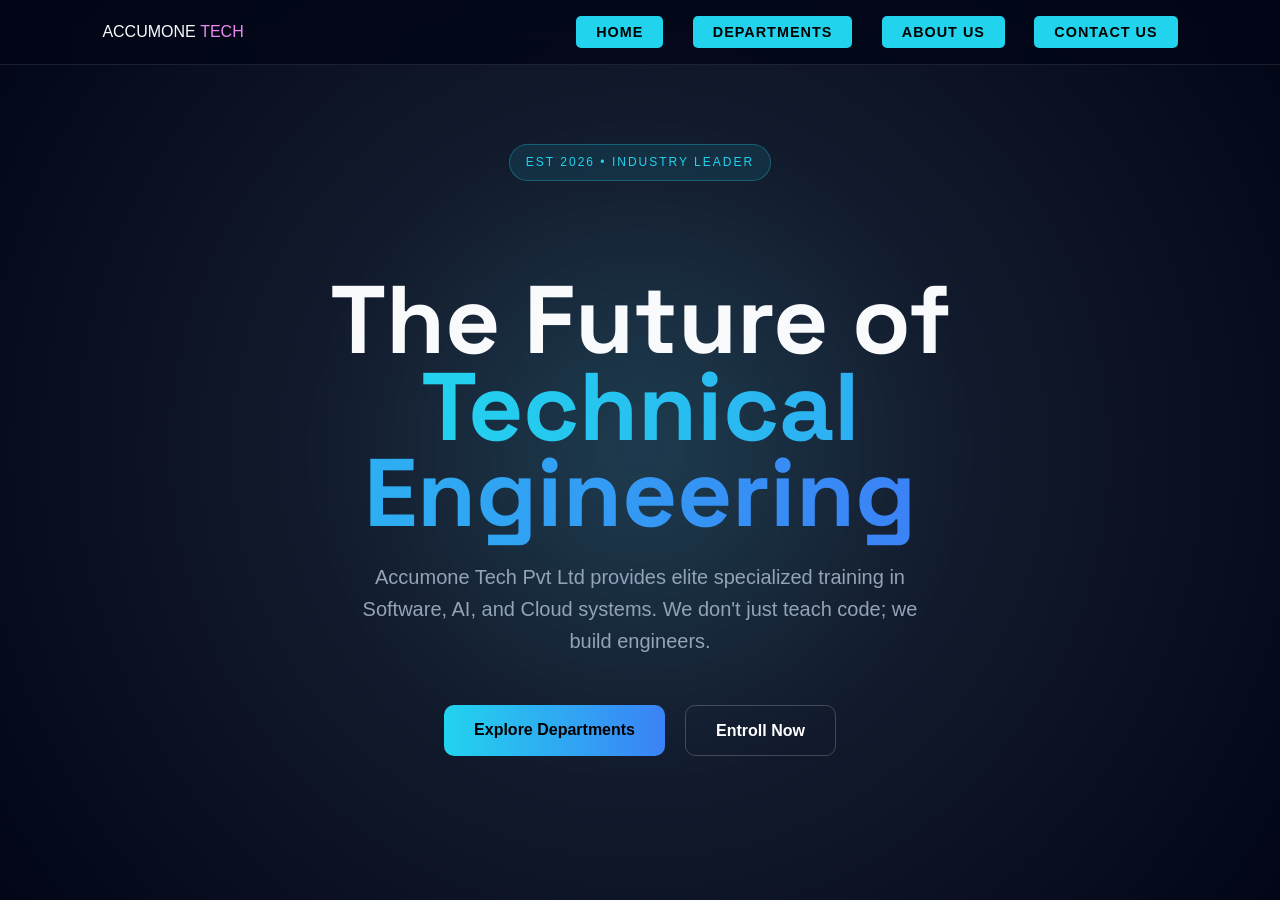
==== Acummone/index.html @ 0923a5bb "Add files via upload" ====
<!DOCTYPE html>
<html lang="en">
<head>
    <meta charset="UTF-8">
    <meta name="viewport" content="width=device-width, initial-scale=1.0">
    <title>Accumone Tech | Engineering the Future</title>
    <link rel="stylesheet" href="Style.css">
    <link href="https://fonts.googleapis.com/css2?family=Space+Grotesk:wght@300;500;700&display=swap" rel="stylesheet">
</head>
<body class="home-page">
    <nav>
        <div class="logo">ACCUMONE <span style="font-weight: 300; color: #ea89ef;">TECH</span></div>
        <div class="nav-links">
            <a href="index.html"class="contact-nav">Home</a>
            <a href="Dept.html"class="contact-nav">Departments</a>
            <a href="About.html"class="contact-nav">About Us</a>
            <a href="Contact.html" class="contact-nav">Contact Us</a>
        </div>
    </nav>

    <!-- Main Hero Section -->
    <main class="hero">
        <div class="hero-content">
            <div class="badge">EST 2026 • INDUSTRY LEADER</div>
            <h1>The Future of <br><span class="gradient-text">Technical Engineering</span></h1>
            <p>Accumone Tech Pvt Ltd provides elite specialized training in Software, AI, and Cloud systems. We don't just teach code; we build engineers.</p>
            
            <div class="hero-btns">
                <a href="Dept.html" class="btn">Explore Departments</a>
                <a href="Entrol.html" class="btn-outline">Entroll Now</a>

            </div>
        </div>

        <!-- Decorative Tech Element -->
        <div class="hero-visual">
            <div class="glow-sphere"></div>
        </div>
    </main>

    <script src="Script.js"></script>
</body>
</html>
---- Acummone/Style.css ----
/* Core Variables */
:root {
    --bg-dark: #020617;
    --card-bg: rgba(15, 23, 42, 0.7);
    --cyan-glow: #22d3ee;
    --blue-glow: #3b82f6;
    --text-main: #f8fafc;
    --text-dim: #94a3b8;
}

body {
    background-color: var(--bg-dark);
    color: var(--text-main);
    font-family: 'Inter', sans-serif;
    margin: 0;
    line-height: 1.6;
    overflow-x: hidden;
}

/* Background Animation */
body::before {
    content: "";
    position: fixed;
    top: 0; left: 0; width: 100%; height: 100%;
    background: radial-gradient(circle at 50% 50%, #1e293b 0%, #020617 100%);
    z-index: -1;
}

/* Navigation */
nav {
    position: fixed;
    top: 0; width: 100%;
    background: rgba(2, 6, 23, 0.8);
    backdrop-filter: blur(12px);
    border-bottom: 1px solid rgba(255,255,255,0.1);
    display: flex;
    justify-content: space-between;
    padding: 1.2rem 8%;
    box-sizing: border-box;
    z-index: 1000;
}

nav a {
    color: var(--text-main);
    text-decoration: none;
    margin-left: 25px;
    font-weight: 600;
    font-size: 0.9rem;
    transition: 0.3s;
    text-transform: uppercase;
    letter-spacing: 1px;
}

nav a:hover { color: var(--cyan-glow); }

/* The "Glow" Cards */
.container { 
    max-width: 1200px; 
    margin: 100px auto; 
    padding: 2rem; 
}

.dept-grid {
    display: grid;
    grid-template-columns: repeat(auto-fit, minmax(300px, 1fr));
    gap: 25px;
}

.card {
    background: var(--card-bg);
    border: 1px solid rgba(255,255,255,0.1);
    padding: 2.5rem;
    border-radius: 20px;
    transition: all 0.4s cubic-bezier(0.175, 0.885, 0.32, 1.275);
    position: relative;
    overflow: hidden;
}

/* HOVER EFFECT */
.card:hover {
    transform: translateY(-12px);
    border-color: var(--cyan-glow);
    box-shadow: 0 20px 40px rgba(34, 211, 238, 0.15);
}

.card h2 {
    color: var(--cyan-glow);
    font-size: 1.5rem;
    margin-bottom: 10px;
}

.course-tag {
    display: inline-block;
    background: rgba(34, 211, 238, 0.1);
    border: 1px solid rgba(34, 211, 238, 0.2);
    color: var(--cyan-glow);
    padding: 6px 12px;
    border-radius: 8px;
    font-size: 0.8rem;
    margin-top: 10px;
    margin-right: 5px;
}

/* Button */
.btn {
    background: linear-gradient(90deg, var(--cyan-glow), var(--blue-glow));
    color: #000;
    padding: 12px 30px;
    border-radius: 10px;
    font-weight: 800;
    text-decoration: none;
    display: inline-block;
    transition: 0.3s;
}

.btn:hover {
    box-shadow: 0 0 20px var(--cyan-glow);
    transform: scale(1.05);
}

/* Hero Layout - Full Screen */
.hero {
    height: 100vh;
    display: flex;
    align-items: center;
    justify-content: center;
    padding: 0 8%;
    text-align: center;
    position: relative;
    overflow: hidden;
}

.hero-content {
    max-width: 900px;
    z-index: 2;
}

.badge {
    display: inline-block;
    padding: 8px 16px;
    background: rgba(34, 211, 238, 0.1);
    border: 1px solid rgba(34, 211, 238, 0.3);
    color: var(--cyan-glow);
    border-radius: 50px;
    font-size: 0.75rem;
    letter-spacing: 2px;
    margin-bottom: 2rem;
}

.hero h1 {
    font-size: clamp(3rem, 8vw, 6rem); /* Responsive huge text */
    font-family: 'Space Grotesk', sans-serif;
    font-weight: 700;
    line-height: 0.9;
    margin-bottom: 1.5rem;
}

.gradient-text {
    background: linear-gradient(90deg, #22d3ee, #3b82f6);
    -webkit-background-clip: text;
    -webkit-text-fill-color: transparent;
}

.hero p {
    font-size: 1.25rem;
    color: var(--text-dim);
    max-width: 600px;
    margin: 0 auto 3rem;
    line-height: 1.6;
}

/* Button Variations */
.hero-btns {
    display: flex;
    gap: 20px;
    justify-content: center;
}

.btn-outline {
    padding: 12px 30px;
    border: 1px solid rgba(255,255,255,0.2);
    color: #fff;
    text-decoration: none;
    border-radius: 10px;
    font-weight: 600;
    transition: 0.3s;
}

.btn-outline:hover {
    background: rgba(255,255,255,0.05);
    border-color: #fff;
}

/* Background Visual Effects */
.glow-sphere {
    position: absolute;
    top: 50%;
    left: 50%;
    transform: translate(-50%, -50%);
    width: 600px;
    height: 600px;
    background: radial-gradient(circle, rgba(34, 211, 238, 0.15) 0%, transparent 70%);
    z-index: 1;
    filter: blur(80px);
}

.contact-nav {
    background: var(--cyan-glow);
    color: #000 !important;
    padding: 8px 20px;
    border-radius: 5px;
}

/* About Page Specific Styles */
.about-header {
    text-align: center;
    margin-bottom: 4rem;
}

.about-main {
    margin-bottom: 2rem;
    line-height: 1.8;
}

.about-main h2 {
    color: var(--cyan-glow);
    margin-bottom: 20px;
    font-size: 2rem;
}

.grid-2 {
    display: grid;
    grid-template-columns: repeat(auto-fit, minmax(300px, 1fr));
    gap: 20px;
    margin-bottom: 4rem;
}

/* Quick Links Styling */
.footer-simple {
    margin-top: 60px;
    padding-top: 40px;
    border-top: 1px solid rgba(255, 255, 255, 0.1);
    text-align: center;
}

.footer-heading {
    font-family: 'Space Grotesk', sans-serif;
    text-transform: uppercase;
    letter-spacing: 2px;
    color: #fff;
    margin-bottom: 20px;
    font-size: 1rem;
}

.quick-links {
    list-style: none;
    display: flex;
    justify-content: center;
    gap: 30px;
    flex-wrap: wrap;
    padding: 0;
}

.quick-links li a {
    color: var(--text-dim);
    text-decoration: none;
    font-size: 0.9rem;
    transition: all 0.3s ease;
}

.quick-links li a:hover {
    color: var(--cyan-glow);
    text-shadow: 0 0 8px rgba(34, 211, 238, 0.5);
}

/* Ensure mobile responsiveness */
@media (max-width: 768px) {
    .quick-links {
        flex-direction: column;
        gap: 15px;
    }
}

/* Responsive Navigation Fix */
@media (max-width: 768px) {
    nav {
        flex-direction: column; /* Stack Logo and Links vertically */
        padding: 1rem;
        height: auto;
        text-align: center;
    }

    .logo {
        margin-bottom: 15px; /* Space between logo and links */
    }

    .nav-links {
        display: flex;
        flex-wrap: wrap; /* Allow links to move to a second line if needed */
        justify-content: center;
        gap: 10px;
        margin: 0;
    }

    nav a {
        margin: 5px; /* Smaller margins for phone screens */
        font-size: 0.75rem; /* Slightly smaller text for fit */
    }

    .contact-nav {
        display: inline-block;
        margin-top: 10px !important;
    }

    /* Adjust Hero section for mobile */
    .hero h1 {
        font-size: 2.5rem; /* Smaller heading so it doesn't wrap weirdly */
        margin-top: 40px;
    }

    .hero p {
        font-size: 1rem;
    }

    .hero-btns {
        flex-direction: column; /* Stack buttons on top of each other */
        width: 100%;
        padding: 0 20px;
    }
}
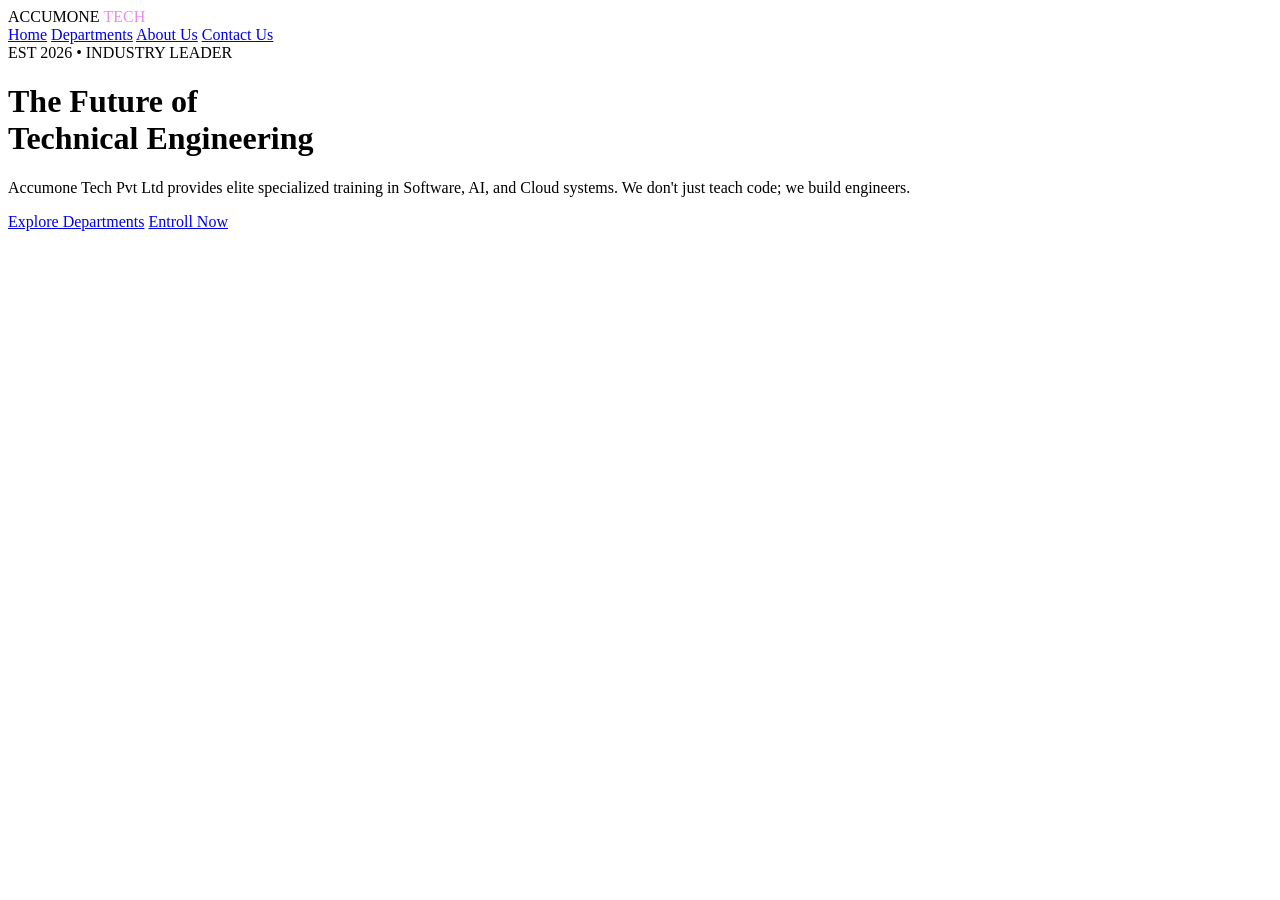
==== commit cdece2fb: "Update index.html" ====
--- a/Acummone/index.html
+++ b/Acummone/index.html
@@ -4,7 +4,7 @@
     <meta charset="UTF-8">
     <meta name="viewport" content="width=device-width, initial-scale=1.0">
     <title>Accumone Tech | Engineering the Future</title>
-    <link rel="stylesheet" href="Style.css">
+    <link rel="stylesheet" href="style.css">
     <link href="https://fonts.googleapis.com/css2?family=Space+Grotesk:wght@300;500;700&display=swap" rel="stylesheet">
 </head>
 <body class="home-page">
@@ -12,9 +12,9 @@
         <div class="logo">ACCUMONE <span style="font-weight: 300; color: #ea89ef;">TECH</span></div>
         <div class="nav-links">
             <a href="index.html"class="contact-nav">Home</a>
-            <a href="Dept.html"class="contact-nav">Departments</a>
-            <a href="About.html"class="contact-nav">About Us</a>
-            <a href="Contact.html" class="contact-nav">Contact Us</a>
+            <a href="dept.html"class="contact-nav">Departments</a>
+            <a href="about.html"class="contact-nav">About Us</a>
+            <a href="contact.html" class="contact-nav">Contact Us</a>
         </div>
     </nav>
 
@@ -26,8 +26,8 @@
             <p>Accumone Tech Pvt Ltd provides elite specialized training in Software, AI, and Cloud systems. We don't just teach code; we build engineers.</p>
             
             <div class="hero-btns">
-                <a href="Dept.html" class="btn">Explore Departments</a>
-                <a href="Entrol.html" class="btn-outline">Entroll Now</a>
+                <a href="dept.html" class="btn">Explore Departments</a>
+                <a href="entrol.html" class="btn-outline">Entroll Now</a>
 
             </div>
         </div>
@@ -38,6 +38,6 @@
         </div>
     </main>
 
-    <script src="Script.js"></script>
+    <script src="script.js"></script>
 </body>
-</html>+</html>
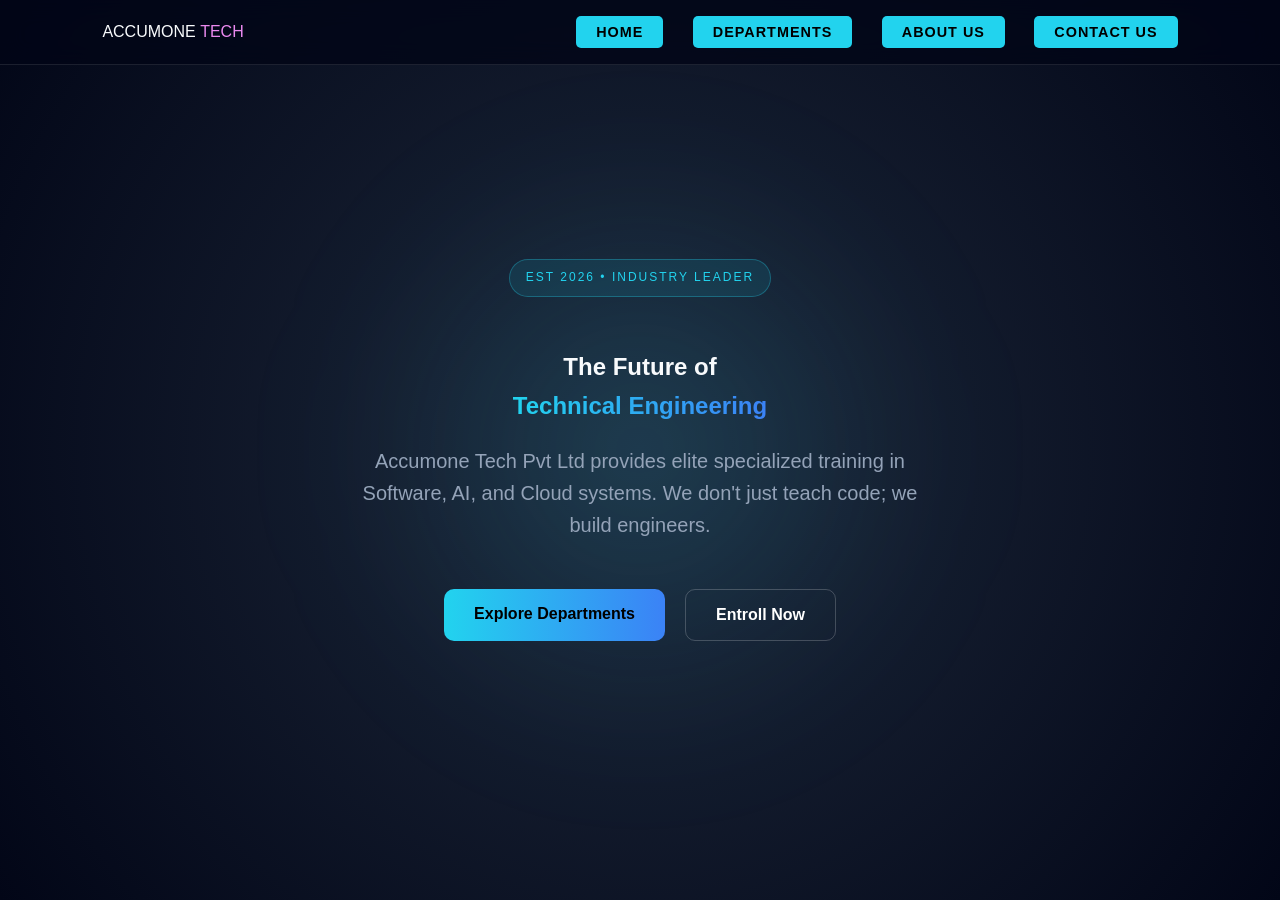
==== commit 29da3870: "Update index.html" ====
--- a/Acummone/index.html
+++ b/Acummone/index.html
@@ -2,6 +2,7 @@
 <html lang="en">
 <head>
     <meta charset="UTF-8">
+    <meta name="description" content="Accumone Tech Pvt Ltd - Specialized Fashion Technology training in Fusion 360, AutoCAD, and NEFT. Founded 2019.">
     <meta name="viewport" content="width=device-width, initial-scale=1.0">
     <title>Accumone Tech | Engineering the Future</title>
     <link rel="stylesheet" href="style.css">
@@ -22,7 +23,7 @@
     <main class="hero">
         <div class="hero-content">
             <div class="badge">EST 2026 • INDUSTRY LEADER</div>
-            <h1>The Future of <br><span class="gradient-text">Technical Engineering</span></h1>
+            <h2>The Future of <br><span class="gradient-text">Technical Engineering</span></h2>
             <p>Accumone Tech Pvt Ltd provides elite specialized training in Software, AI, and Cloud systems. We don't just teach code; we build engineers.</p>
             
             <div class="hero-btns">
--- a/Acummone/style.css
+++ b/Acummone/style.css
@@ -0,0 +1,330 @@
+/* Core Variables */
+:root {
+    --bg-dark: #020617;
+    --card-bg: rgba(15, 23, 42, 0.7);
+    --cyan-glow: #22d3ee;
+    --blue-glow: #3b82f6;
+    --text-main: #f8fafc;
+    --text-dim: #94a3b8;
+}
+
+body {
+    background-color: var(--bg-dark);
+    color: var(--text-main);
+    font-family: 'Inter', sans-serif;
+    margin: 0;
+    line-height: 1.6;
+    overflow-x: hidden;
+}
+
+/* Background Animation */
+body::before {
+    content: "";
+    position: fixed;
+    top: 0; left: 0; width: 100%; height: 100%;
+    background: radial-gradient(circle at 50% 50%, #1e293b 0%, #020617 100%);
+    z-index: -1;
+}
+
+/* Navigation */
+nav {
+    position: fixed;
+    top: 0; width: 100%;
+    background: rgba(2, 6, 23, 0.8);
+    backdrop-filter: blur(12px);
+    border-bottom: 1px solid rgba(255,255,255,0.1);
+    display: flex;
+    justify-content: space-between;
+    padding: 1.2rem 8%;
+    box-sizing: border-box;
+    z-index: 1000;
+}
+
+nav a {
+    color: var(--text-main);
+    text-decoration: none;
+    margin-left: 25px;
+    font-weight: 600;
+    font-size: 0.9rem;
+    transition: 0.3s;
+    text-transform: uppercase;
+    letter-spacing: 1px;
+}
+
+nav a:hover { color: var(--cyan-glow); }
+
+/* The "Glow" Cards */
+.container { 
+    max-width: 1200px; 
+    margin: 100px auto; 
+    padding: 2rem; 
+}
+
+.dept-grid {
+    display: grid;
+    grid-template-columns: repeat(auto-fit, minmax(300px, 1fr));
+    gap: 25px;
+}
+
+.card {
+    background: var(--card-bg);
+    border: 1px solid rgba(255,255,255,0.1);
+    padding: 2.5rem;
+    border-radius: 20px;
+    transition: all 0.4s cubic-bezier(0.175, 0.885, 0.32, 1.275);
+    position: relative;
+    overflow: hidden;
+}
+
+/* HOVER EFFECT */
+.card:hover {
+    transform: translateY(-12px);
+    border-color: var(--cyan-glow);
+    box-shadow: 0 20px 40px rgba(34, 211, 238, 0.15);
+}
+
+.card h2 {
+    color: var(--cyan-glow);
+    font-size: 1.5rem;
+    margin-bottom: 10px;
+}
+
+.course-tag {
+    display: inline-block;
+    background: rgba(34, 211, 238, 0.1);
+    border: 1px solid rgba(34, 211, 238, 0.2);
+    color: var(--cyan-glow);
+    padding: 6px 12px;
+    border-radius: 8px;
+    font-size: 0.8rem;
+    margin-top: 10px;
+    margin-right: 5px;
+}
+
+/* Button */
+.btn {
+    background: linear-gradient(90deg, var(--cyan-glow), var(--blue-glow));
+    color: #000;
+    padding: 12px 30px;
+    border-radius: 10px;
+    font-weight: 800;
+    text-decoration: none;
+    display: inline-block;
+    transition: 0.3s;
+}
+
+.btn:hover {
+    box-shadow: 0 0 20px var(--cyan-glow);
+    transform: scale(1.05);
+}
+
+/* Hero Layout - Full Screen */
+.hero {
+    height: 100vh;
+    display: flex;
+    align-items: center;
+    justify-content: center;
+    padding: 0 8%;
+    text-align: center;
+    position: relative;
+    overflow: hidden;
+}
+
+.hero-content {
+    max-width: 900px;
+    z-index: 2;
+}
+
+.badge {
+    display: inline-block;
+    padding: 8px 16px;
+    background: rgba(34, 211, 238, 0.1);
+    border: 1px solid rgba(34, 211, 238, 0.3);
+    color: var(--cyan-glow);
+    border-radius: 50px;
+    font-size: 0.75rem;
+    letter-spacing: 2px;
+    margin-bottom: 2rem;
+}
+
+.hero h1 {
+    font-size: clamp(3rem, 8vw, 6rem); /* Responsive huge text */
+    font-family: 'Space Grotesk', sans-serif;
+    font-weight: 700;
+    line-height: 0.9;
+    margin-bottom: 1.5rem;
+}
+
+.gradient-text {
+    background: linear-gradient(90deg, #22d3ee, #3b82f6);
+    -webkit-background-clip: text;
+    -webkit-text-fill-color: transparent;
+}
+
+.hero p {
+    font-size: 1.25rem;
+    color: var(--text-dim);
+    max-width: 600px;
+    margin: 0 auto 3rem;
+    line-height: 1.6;
+}
+
+/* Button Variations */
+.hero-btns {
+    display: flex;
+    gap: 20px;
+    justify-content: center;
+}
+
+.btn-outline {
+    padding: 12px 30px;
+    border: 1px solid rgba(255,255,255,0.2);
+    color: #fff;
+    text-decoration: none;
+    border-radius: 10px;
+    font-weight: 600;
+    transition: 0.3s;
+}
+
+.btn-outline:hover {
+    background: rgba(255,255,255,0.05);
+    border-color: #fff;
+}
+
+/* Background Visual Effects */
+.glow-sphere {
+    position: absolute;
+    top: 50%;
+    left: 50%;
+    transform: translate(-50%, -50%);
+    width: 600px;
+    height: 600px;
+    background: radial-gradient(circle, rgba(34, 211, 238, 0.15) 0%, transparent 70%);
+    z-index: 1;
+    filter: blur(80px);
+}
+
+.contact-nav {
+    background: var(--cyan-glow);
+    color: #000 !important;
+    padding: 8px 20px;
+    border-radius: 5px;
+}
+
+/* About Page Specific Styles */
+.about-header {
+    text-align: center;
+    margin-bottom: 4rem;
+}
+
+.about-main {
+    margin-bottom: 2rem;
+    line-height: 1.8;
+}
+
+.about-main h2 {
+    color: var(--cyan-glow);
+    margin-bottom: 20px;
+    font-size: 2rem;
+}
+
+.grid-2 {
+    display: grid;
+    grid-template-columns: repeat(auto-fit, minmax(300px, 1fr));
+    gap: 20px;
+    margin-bottom: 4rem;
+}
+
+/* Quick Links Styling */
+.footer-simple {
+    margin-top: 60px;
+    padding-top: 40px;
+    border-top: 1px solid rgba(255, 255, 255, 0.1);
+    text-align: center;
+}
+
+.footer-heading {
+    font-family: 'Space Grotesk', sans-serif;
+    text-transform: uppercase;
+    letter-spacing: 2px;
+    color: #fff;
+    margin-bottom: 20px;
+    font-size: 1rem;
+}
+
+.quick-links {
+    list-style: none;
+    display: flex;
+    justify-content: center;
+    gap: 30px;
+    flex-wrap: wrap;
+    padding: 0;
+}
+
+.quick-links li a {
+    color: var(--text-dim);
+    text-decoration: none;
+    font-size: 0.9rem;
+    transition: all 0.3s ease;
+}
+
+.quick-links li a:hover {
+    color: var(--cyan-glow);
+    text-shadow: 0 0 8px rgba(34, 211, 238, 0.5);
+}
+
+/* Ensure mobile responsiveness */
+@media (max-width: 768px) {
+    .quick-links {
+        flex-direction: column;
+        gap: 15px;
+    }
+}
+
+/* Responsive Navigation Fix */
+@media (max-width: 768px) {
+    nav {
+        flex-direction: column; /* Stack Logo and Links vertically */
+        padding: 1rem;
+        height: auto;
+        text-align: center;
+    }
+
+    .logo {
+        margin-bottom: 15px; /* Space between logo and links */
+    }
+
+    .nav-links {
+        display: flex;
+        flex-wrap: wrap; /* Allow links to move to a second line if needed */
+        justify-content: center;
+        gap: 10px;
+        margin: 0;
+    }
+
+    nav a {
+        margin: 5px; /* Smaller margins for phone screens */
+        font-size: 0.75rem; /* Slightly smaller text for fit */
+    }
+
+    .contact-nav {
+        display: inline-block;
+        margin-top: 10px !important;
+    }
+
+    /* Adjust Hero section for mobile */
+    .hero h1 {
+        font-size: 2.5rem; /* Smaller heading so it doesn't wrap weirdly */
+        margin-top: 40px;
+    }
+
+    .hero p {
+        font-size: 1rem;
+    }
+
+    .hero-btns {
+        flex-direction: column; /* Stack buttons on top of each other */
+        width: 100%;
+        padding: 0 20px;
+    }
+}
